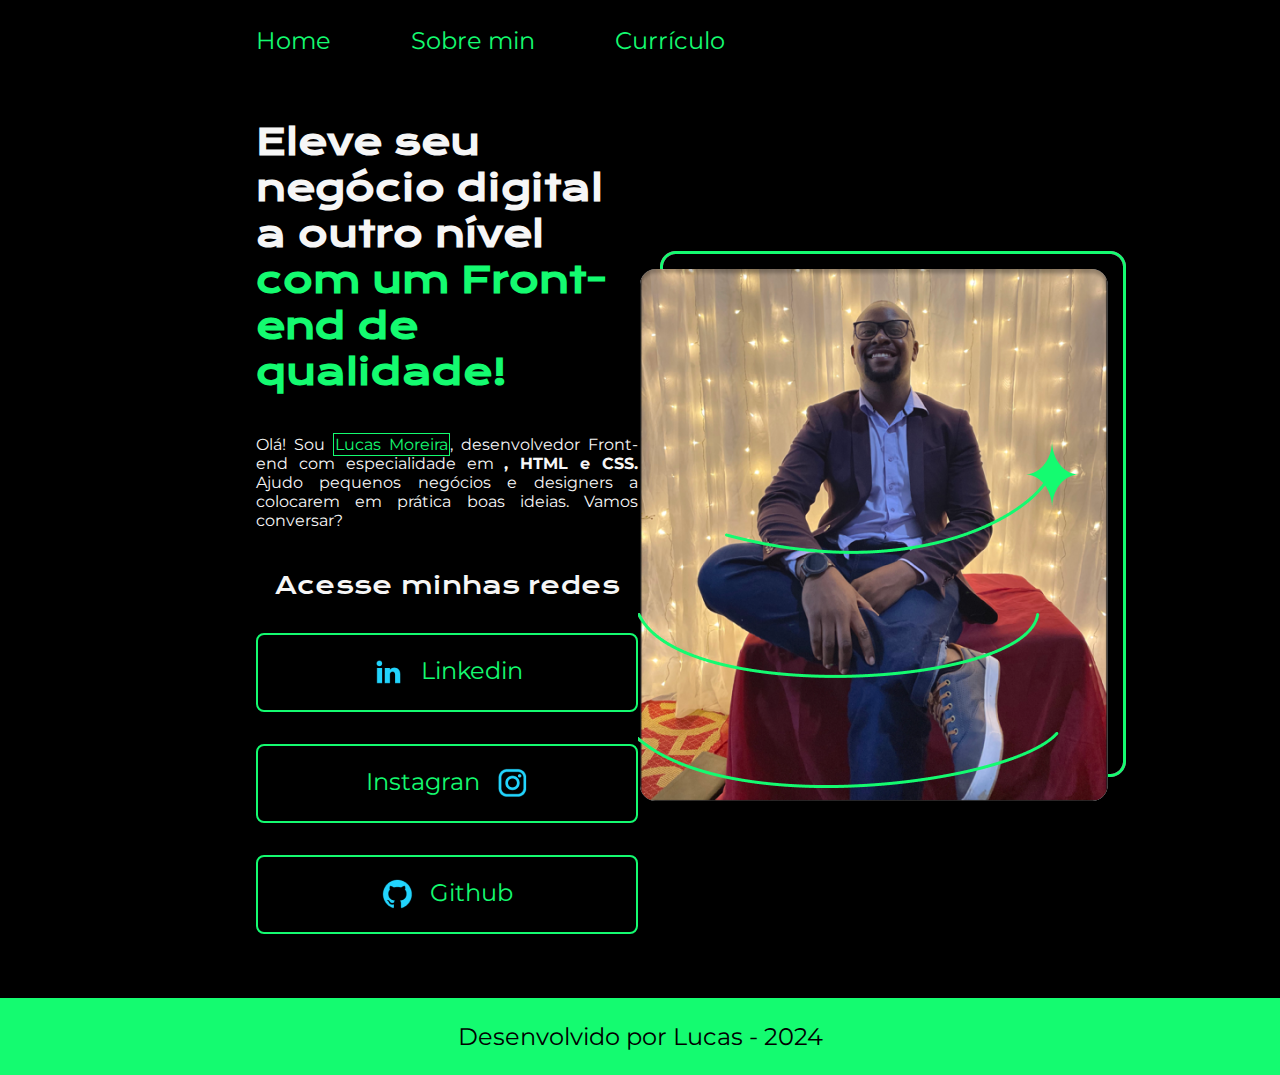
==== index.html @ 50a74498 "Meu primeiro commit" ====
<!DOCTYPE html>
<html lang="pt-br">

<head>
    <meta charset="UTF-8">
    <meta name="viewport" content="width=device-width, initial-scale=1.0">
    <title>Portifolio</title>
    <link rel="stylesheet" href="./style.css/estilo.css">
</head>

<body>
    <header class="cabecalho">
        <nav class="cabecalho__menu">
            <a class="cabecalho__menu__link" href="index.html">Home</a>
            <a class="cabecalho__menu__link" href="about.html">Sobre min</a>
            <a class="cabecalho__menu__link" href="curriculo.html">Currículo</a>
        </nav>
    </header>

    <main class="apresentacao">
        <section class="apresentacao__conteudo">
            <h1 class="apresentacao__conteudo__titulo">Eleve seu negócio digital a outro nível <strong
                    class="titulo-destaque">com um Front-end de
                    qualidade!</strong></h1>
            <p class="apresentacao__conteudo__texto"> Olá! Sou <span>Lucas Moreira</span>, desenvolvedor Front-end com
                especialidade em <strong>, HTML e
                    CSS.</strong> Ajudo pequenos negócios e designers a colocarem em prática boas ideias. Vamos
                conversar?</p>
            <div class="apresentacao__links">
                <h2 class="apresentacao__links__subtitulo">Acesse minhas redes</h2>
                <a class="apresentacao__links__link"
                    href="https://www.linkedin.com/in/lucas-vin%C3%ADcius-jesus-moreira-2ab250107/">
                    <img src="./img/linkedin.png" alt="Linkedin">Linkedin
                </a>
                <a class="apresentacao__links__link" href="https://instagram.com/lucasviniciusx">Instagran
                    <img src="./img/instagram.png" alt="instagran">
                </a>
                <a class="apresentacao__links__link" href="https://github.com/xXlucasviniciusXx">
                    <img src="./img/github.png" alt="Github">Github
                </a>
            </div>
        </section>
        <img class="apresentacao__foto" src="./img/lucasFace.png" alt="Foto de perfil do Lucas">
    </main>
    <footer class="rodape">
        Desenvolvido por Lucas - 2024
    </footer>
</body>

</html>
---- style.css/estilo.css ----
@import url('https://fonts.googleapis.com/css2?family=Krona+One&display=swap');
@import url('https://fonts.googleapis.com/css2?family=Montserrat:wght@400;500;600&display=swap');


:root{
    --cor-primaria:#000000;
    --cor-secundaria:#F6F6F6;
    --cor-terciaria:#14FB70;

    --fonte-primaria:'Krona One', sans-serif; 
    --fonte-secundaria: 'Montserrat', sans-serif;
}

* {
    margin: 0;
    padding: 0;
}

.cabecalho{
    padding: 2% 0 0 20%;
}
.cabecalho__menu{
    display: flex;
    gap: 80px;
    

}

.cabecalho__menu__link{

    color: var(--cor-terciaria);
    font-family: var(--fonte-secundaria);
    font-size: 24px;
    font-weight: 400;  
    text-decoration: none

}
.cabecalho__menu__link:hover {
    color: #007bff;
}

.apresentacao {
    display: flex;  
    align-items: center;
    justify-content: space-between;
    padding: 5% 20%;
    
}
.apresentacao__foto {
    max-width: 100%; /* Garante que a imagem não ultrapasse o tamanho do contêiner pai */
    height: auto; /* Mantém a proporção da imagem */
    margin-top: 20px; /* Adicionado para ajustar o posicionamento vertical */
    margin-bottom: 20px; /* Adicionado para ajustar o posicionamento vertical */
}

.apresentacao__conteudo {
    width: 615px;
    display: flex;
    flex-direction: column;
    gap: 40px;

}

.apresentacao__conteudo__titulo {
    font-size: 36px;
    font-family: var(--fonte-primaria);    
}

.apresentacao__conteudo__texto {
    font-size: 24;
    text-align: justify; 
    font-family: var(--fonte-secundaria);
}

.apresentacao__links {
    display: flex;
    flex-direction: column;
    align-items: center;
    justify-content: space-between;
    gap: 32px;
   }

.apresentacao__links__subtitulo{

    font-family: var(--fonte-primaria);
    font-weight: 400;
    font-size: 24px; 

   }

.apresentacao__links__link {
    display: flex;
    justify-content: center;
    gap: 16px;
    color: var(--cor-terciaria);
    font-family: var(--fonte-secundaria);
    font-size: 24px;
    /* text-align: center; */
    font-weight: 400;
    /* background-color: #14FB70; */
    border: 2px solid var(--cor-terciaria);
    width: 378px;
    border-radius: 8px;
    padding: 21.5px 0;
    text-decoration: none;

}
.apresentacao__links__link:hover{

    background-color: var(--cor-terciaria); 
    color: var(--cor-primaria);
    font-weight: 600;
  
}

body {
    /* height: 100vh; */
    box-sizing: border-box;
    background-color: var(--cor-primaria);
    color: var(--cor-secundaria);
}


.titulo-destaque {
    color: var(--cor-terciaria);
}


span {
    color: var(--cor-terciaria);
    border: 1px solid var(--cor-terciaria);
    padding: 1px;
}

button {
    background-color: green;
    color: var(--cor-secundaria);

}

p {
    color: var(--cor-secundaria);
}

a {
    color: DodgerBlue;

}

.rodape {
    background-color: var(--cor-terciaria);
    color: var(--cor-primaria);
    padding: 24px;
    text-align: center;
    font-family: var(--fonte-secundaria);
    font-size: 24px;
    font-weight: 400;
}
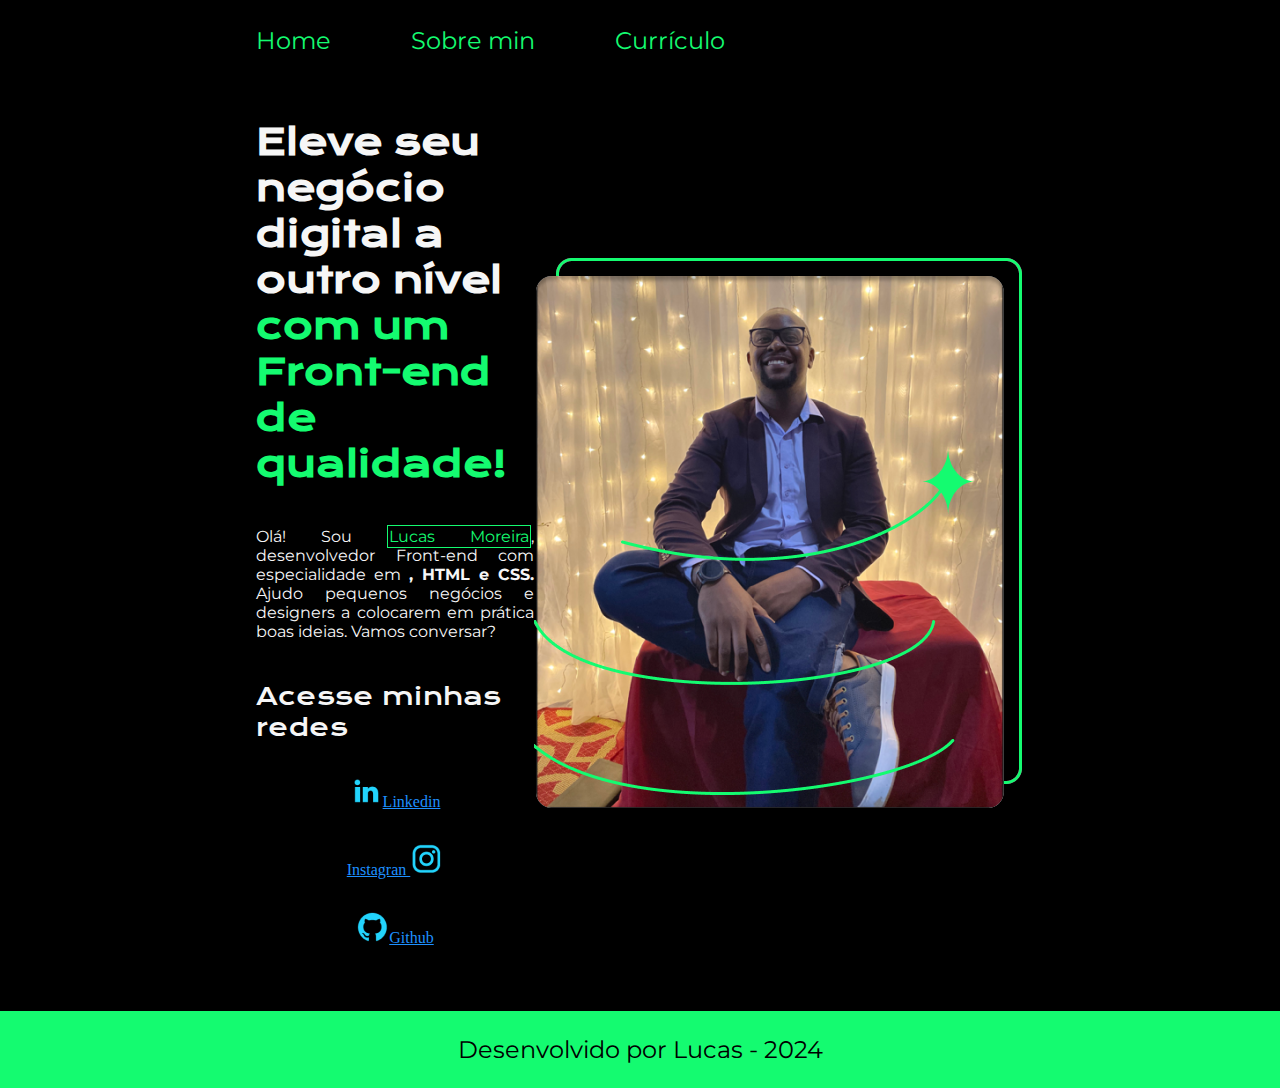
==== commit 3c98d4de: "Add files via upload" ====
--- a/index.html
+++ b/index.html
@@ -28,15 +28,15 @@
                 conversar?</p>
             <div class="apresentacao__links">
                 <h2 class="apresentacao__links__subtitulo">Acesse minhas redes</h2>
-                <a class="apresentacao__links__link"
+                <a class="apresentacao__links__navegacao"
                     href="https://www.linkedin.com/in/lucas-vin%C3%ADcius-jesus-moreira-2ab250107/">
-                    <img src="./img/linkedin.png" alt="Linkedin">Linkedin
+                    <img src="./img/linkedin.png" alt="Linkedin" target="_blank">Linkedin
                 </a>
-                <a class="apresentacao__links__link" href="https://instagram.com/lucasviniciusx">Instagran
-                    <img src="./img/instagram.png" alt="instagran">
+                <a class="apresentacao__links__navegacao" href="https://instagram.com/lucasviniciusx">Instagran
+                    <img src="./img/instagram.png" alt="instagran" target="_blank">
                 </a>
-                <a class="apresentacao__links__link" href="https://github.com/xXlucasviniciusXx">
-                    <img src="./img/github.png" alt="Github">Github
+                <a class="apresentacao__links__navegacao" href="https://github.com/xXlucasviniciusXx">
+                    <img src="./img/github.png" target="_blank" alt="Github" >Github
                 </a>
             </div>
         </section>
